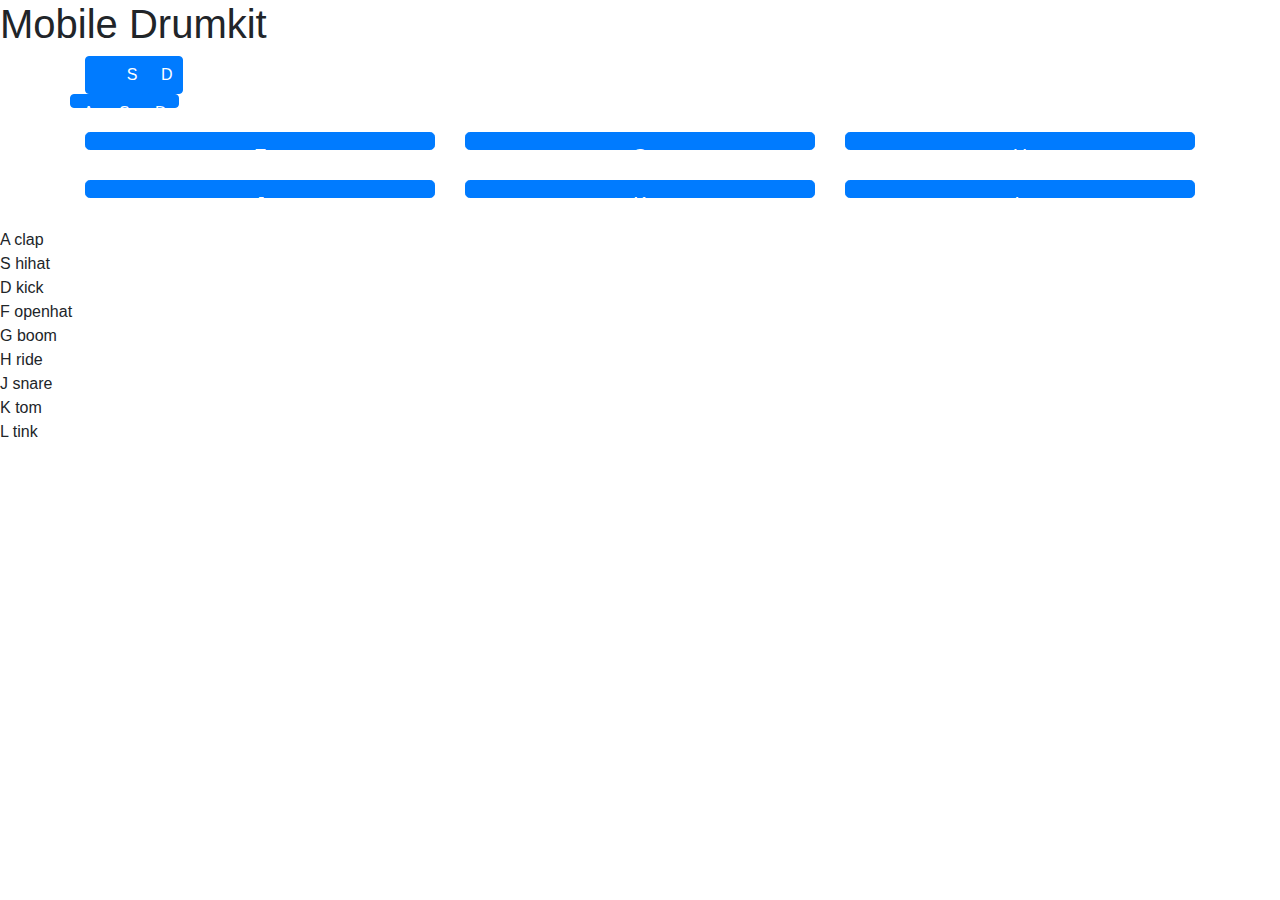
==== mobileDrumkit.html @ b8c9b0a2 "updated to include buttons for mobile devices" ====
<!DOCTYPE html>
<html>

<head>
  <meta charset="utf-8">
  <meta name="viewport" content="width=device-width">
  <title>Javascript Drum Kit (Keyboard)</title>
  <link rel="stylesheet" href="https://stackpath.bootstrapcdn.com/bootstrap/4.4.1/css/bootstrap.min.css" integrity="sha384-Vkoo8x4CGsO3+Hhxv8T/Q5PaXtkKtu6ug5TOeNV6gBiFeWPGFN9MuhOf23Q9Ifjh" crossorigin="anonymous"><link rel="stylesheet" href="https://stackpath.bootstrapcdn.com/bootstrap/4.4.1/css/bootstrap.min.css" integrity="sha384-Vkoo8x4CGsO3+Hhxv8T/Q5PaXtkKtu6ug5TOeNV6gBiFeWPGFN9MuhOf23Q9Ifjh" crossorigin="anonymous">
  <link href="style2.css" rel="stylesheet" type="text/css" />
</head>

<body>
  <div>
    <h1>Mobile Drumkit</h1>
  </div>
  <div class="container">
    <div class="btn-group btn-group-justified">
      
      <a type="button" class="btn btn-primary " role="button" ></a>
   
      <button type="button" class="btn  btn-primary"  role="button">S</button>
   
      <button type="button" class="btn  btn-primary" role="button">D</button>
    </div>
    <div class="row">
      <div class="btn-group btn-group-justified">
      
        <button type="button" class="btn btn-primary " role="button" >A</button>
     
        <button type="button" class="btn  btn-primary"  role="button">S</button>
     
        <button type="button" class="btn  btn-primary" role="button">D</button>
      </div>
    </div>
    <div class="row">
      <div class="col-4">
        <button type="button" class="btn  btn-primary btn-lg btn-block" role="button">F</button>
      </div>
      <div class="col-4">
        <button type="button" class="btn  btn-primary btn-lg btn-block" role="button">G</button>
      </div>
      <div class="col-4">
        <button type="button" class="btn  btn-primary btn-lg btn-block" role="button">H</button>
      </div>
    </div>
  
    <div class="row">
      <div class="col-4">
        <button type="button" class="btn  btn-primary btn-lg btn-block" role="button">J</button>
      </div>
      <div class="col-4">
        <button type="button" class="btn  btn-primary btn-lg btn-block" role="button">K</button>
      </div>
      <div class="col-4">
        <button type="button" class="btn  btn-primary btn-lg btn-block" role="button">L</button>
      </div>
    </div>
  </div>


  </div>

  <div data-key="65" class="key">
    <desc>A</desc>
    <span class="sound">clap</span>
  </div>
  <div data-key="83" class="key">
    <desc>S</desc>
    <span class="sound">hihat</span>
  </div>
  <div data-key="68" class="key">
    <desc>D</desc>
    <span class="sound">kick</span>
  </div>

  <div data-key="70" class="key">
    <desc>F</desc>
    <span class="sound">openhat</span>
  </div>
  <div data-key="71" class="key">
    <desc>G</desc>
    <span class="sound">boom</span>
  </div>
  <div data-key="72" class="key">
    <desc>H</desc>
    <span class="sound">ride</span>
  </div>

  <div data-key="74" class="key">
    <desc>J</desc>
    <span class="sound">snare</span>
  </div>
  <div data-key="75" class="key">
    <desc>K</desc>
    <span class="sound">tom</span>
  </div>
  <div data-key="76" class="key">
    <desc>L</desc>
    <span class="sound">tink</span>
  </div>

  <audio data-key="65" src="sounds/clap.wav"></audio>
  <audio data-key="83" src="sounds/hihat.wav"></audio>
  <audio data-key="68" src="sounds/kick.wav"></audio>
  <audio data-key="70" src="sounds/openhat.wav"></audio>
  <audio data-key="71" src="sounds/boom.wav"></audio>
  <audio data-key="72" src="sounds/ride.wav"></audio>
  <audio data-key="74" src="sounds/snare.wav"></audio>
  <audio data-key="75" src="sounds/tom.wav"></audio>
  <audio data-key="76" src="sounds/tink.wav"></audio>

  <script src="https://code.jquery.com/jquery-3.4.1.slim.min.js"
    integrity="sha384-J6qa4849blE2+poT4WnyKhv5vZF5SrPo0iEjwBvKU7imGFAV0wwj1yYfoRSJoZ+n"
    crossorigin="anonymous"></script>
  <script src="https://cdn.jsdelivr.net/npm/popper.js@1.16.0/dist/umd/popper.min.js"
    integrity="sha384-Q6E9RHvbIyZFJoft+2mJbHaEWldlvI9IOYy5n3zV9zzTtmI3UksdQRVvoxMfooAo"
    crossorigin="anonymous"></script>
  <script src="https://stackpath.bootstrapcdn.com/bootstrap/4.4.1/js/bootstrap.min.js"
    integrity="sha384-wfSDF2E50Y2D1uUdj0O3uMBJnjuUD4Ih7YwaYd1iqfktj0Uod8GCExl3Og8ifwB6"
    crossorigin="anonymous"></script>
  <script src="script.js"></script>
  </script>
</body>

</html>
---- style2.css ----
button {
    height: 32%;
    width: 32%;
}
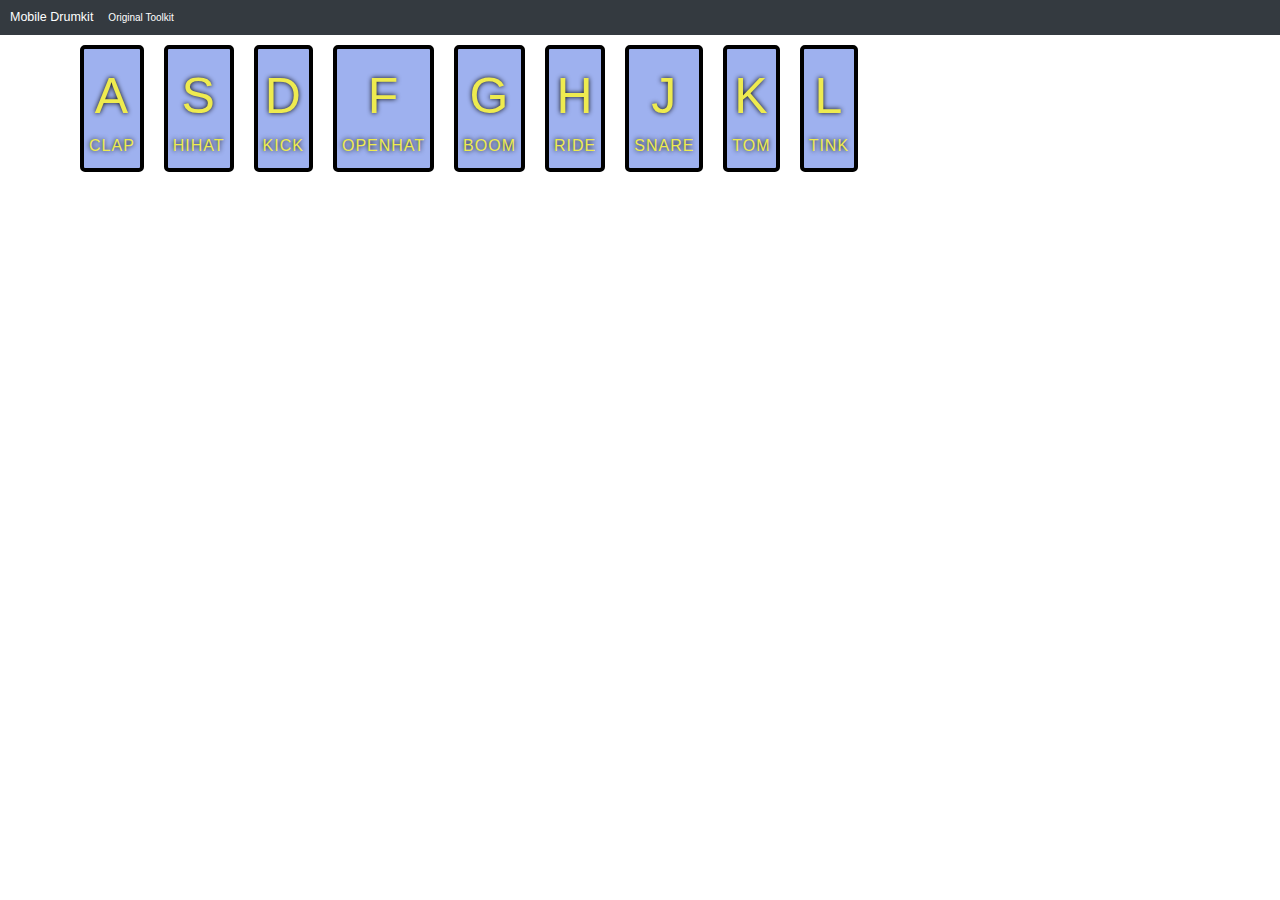
==== commit 92181dc4: "updated mobile page" ====
--- a/mobileDrumkit.html
+++ b/mobileDrumkit.html
@@ -6,98 +6,121 @@
   <meta name="viewport" content="width=device-width">
   <title>Javascript Drum Kit (Keyboard)</title>
   <link rel="stylesheet" href="https://stackpath.bootstrapcdn.com/bootstrap/4.4.1/css/bootstrap.min.css" integrity="sha384-Vkoo8x4CGsO3+Hhxv8T/Q5PaXtkKtu6ug5TOeNV6gBiFeWPGFN9MuhOf23Q9Ifjh" crossorigin="anonymous"><link rel="stylesheet" href="https://stackpath.bootstrapcdn.com/bootstrap/4.4.1/css/bootstrap.min.css" integrity="sha384-Vkoo8x4CGsO3+Hhxv8T/Q5PaXtkKtu6ug5TOeNV6gBiFeWPGFN9MuhOf23Q9Ifjh" crossorigin="anonymous">
-  <link href="style2.css" rel="stylesheet" type="text/css" />
+  <link href="style.css" rel="stylesheet" type="text/css" />
 </head>
 
 <body>
-  <div>
-    <h1>Mobile Drumkit</h1>
-  </div>
+  <header><nav class="navbar navbar-expand-lg navbar-dark bg-dark">
+    <a class="navbar-brand" href="#">Mobile Drumkit</a>
+    <button class="navbar-toggler" type="button" data-toggle="collapse" data-target="#navbarSupportedContent"
+      aria-controls="navbarSupportedContent" aria-expanded="false" aria-label="Toggle navigation">
+      <span class="navbar-toggler-icon"></span>
+    </button>
+
+    <div class="collapse navbar-collapse" id="navbarSupportedContent">
+      <ul class="navbar-nav mr-auto">
+        <li class="nav-item active">
+          <a class="nav-link" href="/index.html">Original Toolkit <span class="sr-only">(current)</span></a>
+        </li>
+     
+      </ul>
+    </div>
+  </nav></header>
+
+  
   <div class="container">
-    <div class="btn-group btn-group-justified">
+  
+   <div class="row"><button 
+    type="button" 
+    class="key btn btn-secondary sound" 
+    role="button" 
+    onClick="soundClap()"
+    data-key="65" 
+  >
+    <desc>A</desc>
+    <span class="sound">clap</span>
+  </button> <button 
+  type="button" 
+  class="key btn btn-secondary sound"  
+  role="button" 
+  onClick="soundHihat()"
+  data-key="83"
+> 
+  <desc>S</desc>
+  <span class="sound">hihat</span>
+</button> <button 
+type="button" 
+class="key btn btn-secondary sound" 
+role="button"
+onClick="soundKick()"
+data-key="68" 
+>
+<desc>D</desc>
+<span class="sound">Kick</span>
+</button><button 
+type="button" 
+class="key btn btn-secondary sound" role="button" 
+onClick="soundOpenhat() "
+data-key="70" 
+>
+<desc>F</desc>
+<span class="sound">openhat</span>
+</button>
+
+<button 
+type="button" 
+class="key btn  btn-secondary sound row" role="button" 
+onClick="soundBoom()"
+data-key="71" 
+>
+<desc>G</desc>
+<span class="sound">boom</span>
+</button>
+
+<button 
+type="button" 
+class="key btn  btn-secondary sound" role="button" 
+onClick="soundRide() "
+data-key="72" 
+>
+<desc>H</desc>
+<span class="sound">ride</span>
+</button><button 
+type="button" 
+class="key btn  btn-secondary sound" role="button"
+onClick="soundSnare() "
+data-key="74" 
+>
+<desc>J</desc>
+<span class="sound">snare</span>
+</button>
+
+<button 
+type="button" 
+class="key btn  btn-secondary sound" role="button"
+onClick="soundTom() "
+data-key="75" 
+>
+<desc>K</desc>
+<span class="sound">tom</span>
+</button>
+
+<button 
+type="button" 
+class="key btn btn-secondary sound" role="button" 
+onClick="soundTink()"
+data-key="76" 
+>    
+<desc>L</desc>
+<span class="sound">tink</span>
+</button></div>
       
-      <a type="button" class="btn btn-primary " role="button" ></a>
-   
-      <button type="button" class="btn  btn-primary"  role="button">S</button>
-   
-      <button type="button" class="btn  btn-primary" role="button">D</button>
-    </div>
-    <div class="row">
-      <div class="btn-group btn-group-justified">
       
-        <button type="button" class="btn btn-primary " role="button" >A</button>
      
-        <button type="button" class="btn  btn-primary"  role="button">S</button>
-     
-        <button type="button" class="btn  btn-primary" role="button">D</button>
-      </div>
-    </div>
-    <div class="row">
-      <div class="col-4">
-        <button type="button" class="btn  btn-primary btn-lg btn-block" role="button">F</button>
-      </div>
-      <div class="col-4">
-        <button type="button" class="btn  btn-primary btn-lg btn-block" role="button">G</button>
-      </div>
-      <div class="col-4">
-        <button type="button" class="btn  btn-primary btn-lg btn-block" role="button">H</button>
-      </div>
-    </div>
-  
-    <div class="row">
-      <div class="col-4">
-        <button type="button" class="btn  btn-primary btn-lg btn-block" role="button">J</button>
-      </div>
-      <div class="col-4">
-        <button type="button" class="btn  btn-primary btn-lg btn-block" role="button">K</button>
-      </div>
-      <div class="col-4">
-        <button type="button" class="btn  btn-primary btn-lg btn-block" role="button">L</button>
-      </div>
-    </div>
   </div>
 
+  
 
-  </div>
-
-  <div data-key="65" class="key">
-    <desc>A</desc>
-    <span class="sound">clap</span>
-  </div>
-  <div data-key="83" class="key">
-    <desc>S</desc>
-    <span class="sound">hihat</span>
-  </div>
-  <div data-key="68" class="key">
-    <desc>D</desc>
-    <span class="sound">kick</span>
-  </div>
-
-  <div data-key="70" class="key">
-    <desc>F</desc>
-    <span class="sound">openhat</span>
-  </div>
-  <div data-key="71" class="key">
-    <desc>G</desc>
-    <span class="sound">boom</span>
-  </div>
-  <div data-key="72" class="key">
-    <desc>H</desc>
-    <span class="sound">ride</span>
-  </div>
-
-  <div data-key="74" class="key">
-    <desc>J</desc>
-    <span class="sound">snare</span>
-  </div>
-  <div data-key="75" class="key">
-    <desc>K</desc>
-    <span class="sound">tom</span>
-  </div>
-  <div data-key="76" class="key">
-    <desc>L</desc>
-    <span class="sound">tink</span>
-  </div>
 
   <audio data-key="65" src="sounds/clap.wav"></audio>
   <audio data-key="83" src="sounds/hihat.wav"></audio>
--- a/style.css
+++ b/style.css
@@ -0,0 +1,133 @@
+html {
+    font-size: 10px;
+    height: 100%;
+    background: 
+      /* top, transparent red, faked with gradient */ 
+      linear-gradient(
+        rgba(153, 153, 153, 0.65), 
+        rgb(14, 159, 243)
+      ),
+     
+    
+    
+    background-size: auto 100% ;
+    opacity: 29;
+    justify-content: center;
+  }
+  body,html {
+    margin: 0;
+    padding: 0;
+    font-family: sans-serif;
+  
+  }
+  
+  
+  h1 {
+    text-align: center;
+    border: .1rem solid black;
+    border-radius: .5rem;
+    color: rgb(202, 29, 52);
+    align-items: center;
+    background: #4faeee;
+    font-size: 6em;
+  }
+  
+  h2 {
+    text-align: center;
+    border: .1rem solid black;
+    border-radius: .5rem;
+    color: #ffffff;
+    align-items: center;
+    background: rgb(122, 119, 119);
+    font-size: 4.5em;    
+  }
+
+  h3 {
+    text-align: center;
+
+    border-radius: .5rem;
+    color: #ffffff;
+    align-items: center;
+    background: rgb(122, 119, 119);
+    font-size: 3em;    
+  }
+  
+  .keys {
+    display: flex;
+    flex: 1;
+    min-height: 100vh;
+    align-items: center;
+    justify-content: center;
+  }
+  
+  .key {
+    border: .4rem solid black;
+    border-radius: .5rem;
+    margin: 1rem;
+    font-size: 1.5rem;
+    padding: 1rem .5rem;
+    transition: all .07s ease;
+    text-align: center;
+    color: white;
+    background: rgba(13, 60, 214, 0.4);
+    text-shadow: 0 0 .5rem black;
+  }
+  
+  .playing {
+    transform: scale(1.1);
+    border-color: #38967a;
+    box-shadow: 0 0 1rem #1a8882;
+  }
+  
+  desc {
+    display: block;
+    font-size: 5rem;
+  }
+  button {
+    display: block;
+    font-size: 5rem;
+  }
+  
+  
+  .sound {
+    font-size: 1.6rem;
+    text-transform: uppercase;
+    letter-spacing: .1rem;
+    color: #eeeb4f;
+  }
+  
+  /* For mobile phones: */
+  [class*="col-"] {
+    width: 100%;
+  }
+  
+  @media only screen and (min-width: 600px) {
+    /* For tablets: */
+    .col-s-1 {width: 8.33%;}
+    .col-s-2 {width: 16.66%;}
+    .col-s-3 {width: 25%;}
+    .col-s-4 {width: 33.33%;}
+    .col-s-5 {width: 41.66%;}
+    .col-s-6 {width: 50%;}
+    .col-s-7 {width: 58.33%;}
+    .col-s-8 {width: 66.66%;}
+    .col-s-9 {width: 75%;}
+    .col-s-10 {width: 83.33%;}
+    .col-s-11 {width: 91.66%;}
+    .col-s-12 {width: 100%;}
+  }
+  @media only screen and (min-width: 768px) {
+    /* For desktop: */
+    .col-1 {width: 8.33%;}
+    .col-2 {width: 16.66%;}
+    .col-3 {width: 25%;}
+    .col-4 {width: 33.33%;}
+    .col-5 {width: 41.66%;}
+    .col-6 {width: 50%;}
+    .col-7 {width: 58.33%;}
+    .col-8 {width: 66.66%;}
+    .col-9 {width: 75%;}
+    .col-10 {width: 83.33%;}
+    .col-11 {width: 91.66%;}
+    .col-12 {width: 100%;}
+  }